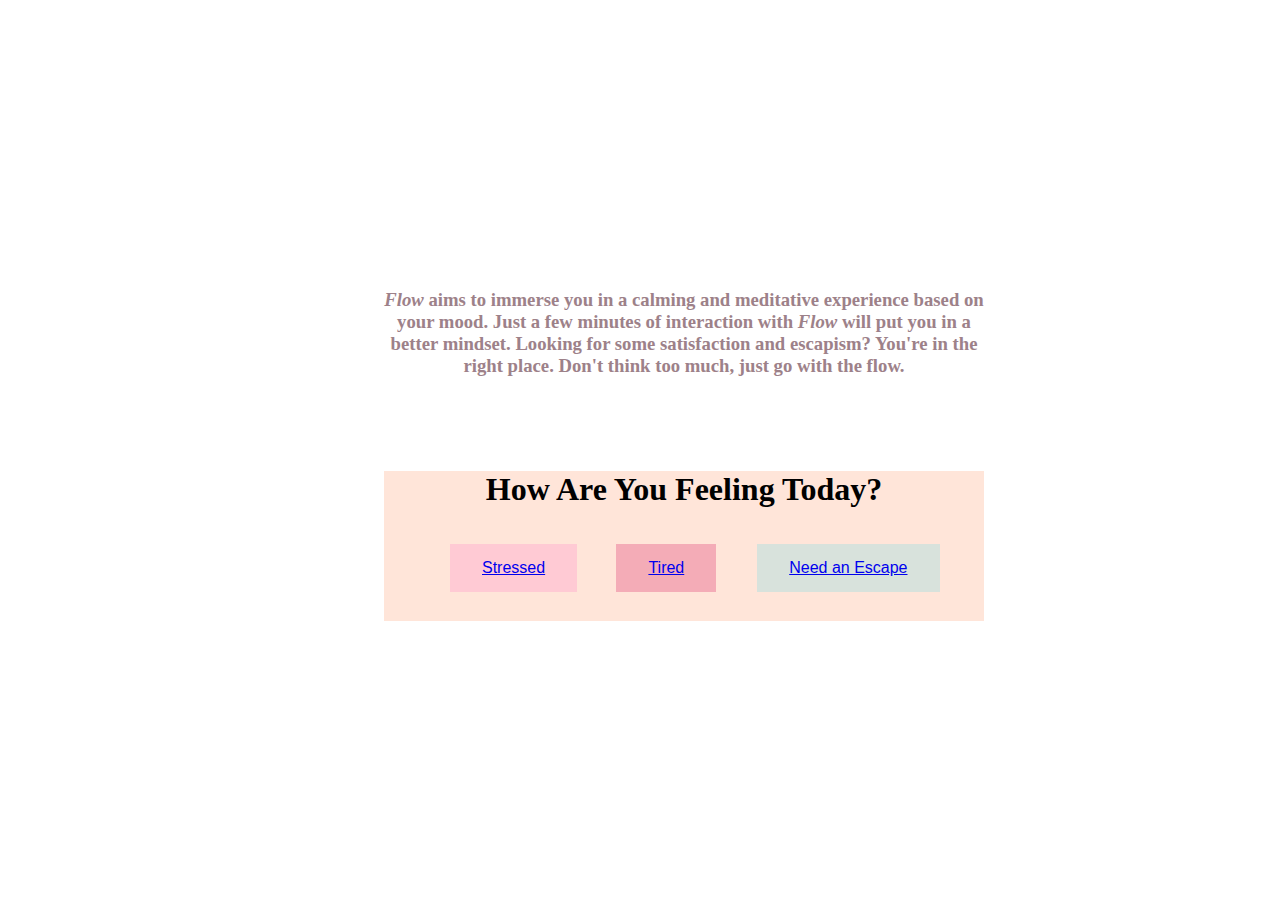
==== index.html @ 941fb288 "Initial commit" ====
<title>Flow - Home</title>
 <link rel = "stylesheet" href= "homestyle.css">
<body>
<center><h3><i>Flow</i> aims to immerse you in a calming and meditative experience based on your mood. Just a few minutes of interaction with <i>Flow</i> will put you in a better mindset. Looking for some satisfaction and escapism? You're in the right place. Don't think too much, just go with the flow.</h3>
<h1>How Are You Feeling Today?</h1></center>
		
<button class="button button1"><a href="index2.html">Stressed</button>
	<button class="button button2"><a href="index3.html">Tired</button>
		<button class="button button3"><a href="index4.html">Need an Escape</button>
---- homestyle.css ----
body {
  background-image: url('HomePageBG.gif');
    background-size: cover;
    
  
    
    height: 100vh;
    padding:0;
    margin:0;
}

h3{
	position: absolute;
	top: 30%;
	left: 30%;
	width: 600px;
	height: 100px;
	color: #9d8189;
	
  }
  .button {
  border: none;
  color: white;
  padding: 15px 32px;
  text-align: center;
  text-decoration: none;
  display: inline-block;
  font-size: 16px;
  margin: 4px 2px;
  cursor: pointer;
}

.button1 {
	position: absolute;
	background-color: #ffcad4;
	top: 60%;
	left: 35%;
	z-index: 30;
} 

.button2 {background-color: #f4acb7;
position: absolute;
	top: 60%;
	left: 48%;
z-index: 30;
} 
.button3 {background-color: #d8e2dc;
position: absolute;
	top: 60%;
	left: 59%;
z-index: 30;
} 
h1{
position: absolute;
	width: 600px;
	height: 150px;
	left: 30%;
	top: 50%;
	background-color: #ffe5d9;
	text-align: center;  
z-index: 20;

}
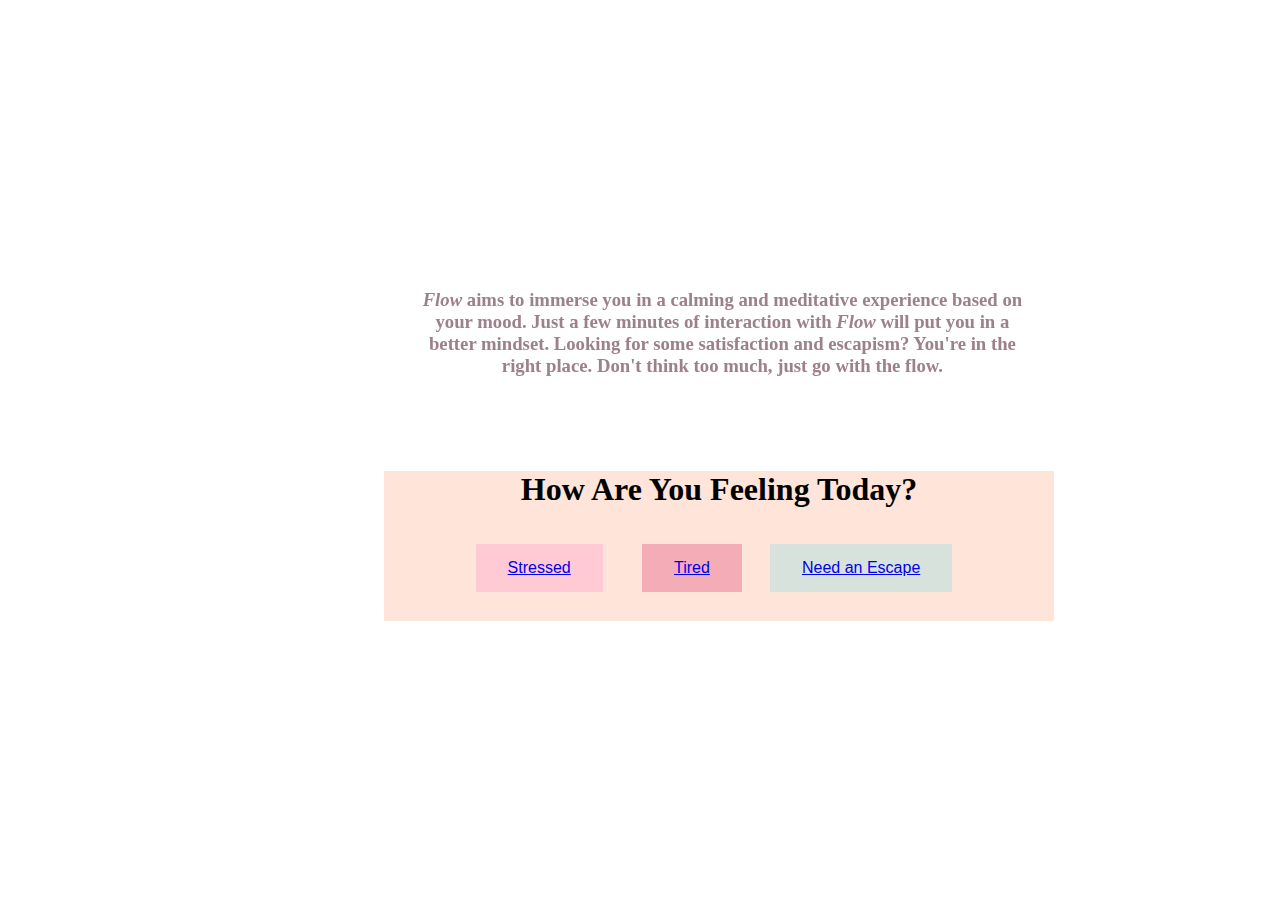
==== commit cc5267fb: "update" ====
--- a/index.html
+++ b/index.html
@@ -3,10 +3,15 @@
 <body>
 <center><h3><i>Flow</i> aims to immerse you in a calming and meditative experience based on your mood. Just a few minutes of interaction with <i>Flow</i> will put you in a better mindset. Looking for some satisfaction and escapism? You're in the right place. Don't think too much, just go with the flow.</h3>
 <h1>How Are You Feeling Today?</h1></center>
+	
+	
+  <div><button class="button button1"><a href="index2.html">Stressed</button></div>
+  <div><button class="button button2"><a href="index3.html">Tired</button></div>
+  <div><button class="button button3"><a href="index4.html">Need an Escape</button></div>
+
+
+	
 		
-<button class="button button1"><a href="index2.html">Stressed</button>
-	<button class="button button2"><a href="index3.html">Tired</button>
-		<button class="button button3"><a href="index4.html">Need an Escape</button>
 
 
 
--- a/homestyle.css
+++ b/homestyle.css
@@ -10,13 +10,14 @@
 }
 
 h3{
-	position: absolute;
+	position: fixed;
 	top: 30%;
-	left: 30%;
+	left: 33%;
 	width: 600px;
 	height: 100px;
 	color: #9d8189;
-	
+	animation: fadeIn 2s ease-in;
+	text-align: center;
   }
   .button {
   border: none;
@@ -34,31 +35,57 @@
 	position: absolute;
 	background-color: #ffcad4;
 	top: 60%;
-	left: 35%;
+	left: 37%;
 	z-index: 30;
+	animation: button 3s ease-in;
 } 
+.button1:hover {
+  background-color: #fcffd9;
+  color: white;
+}
 
 .button2 {background-color: #f4acb7;
 position: absolute;
 	top: 60%;
-	left: 48%;
+	left: 50%;
 z-index: 30;
+animation: button 3s ease-in;
 } 
+.button2:hover {
+  background-color: #fcffd9;
+  color: white;
+}
 .button3 {background-color: #d8e2dc;
-position: absolute;
+position: fixed;
 	top: 60%;
-	left: 59%;
+	left: 60%;
 z-index: 30;
+animation: button 3s ease-in;
 } 
+.button3:hover {
+  background-color: #fcffd9;
+  color: white;
+}
 h1{
-position: absolute;
-	width: 600px;
+position: fixed;
+	width: 670px;
 	height: 150px;
 	left: 30%;
 	top: 50%;
 	background-color: #ffe5d9;
-	text-align: center;  
+	text-align: center; 
+	float: center; 
 z-index: 20;
+animation: button 3s ease-in;
 
 }
+@keyframes fadeIn {
+  0%   { opacity: 0; }
+  100% { opacity: 1; }
+}
+@keyframes button {
+  0%   { opacity: 0; }
+  20% { opacity: 0; }
+  100% { opacity: 1; }
+}
 
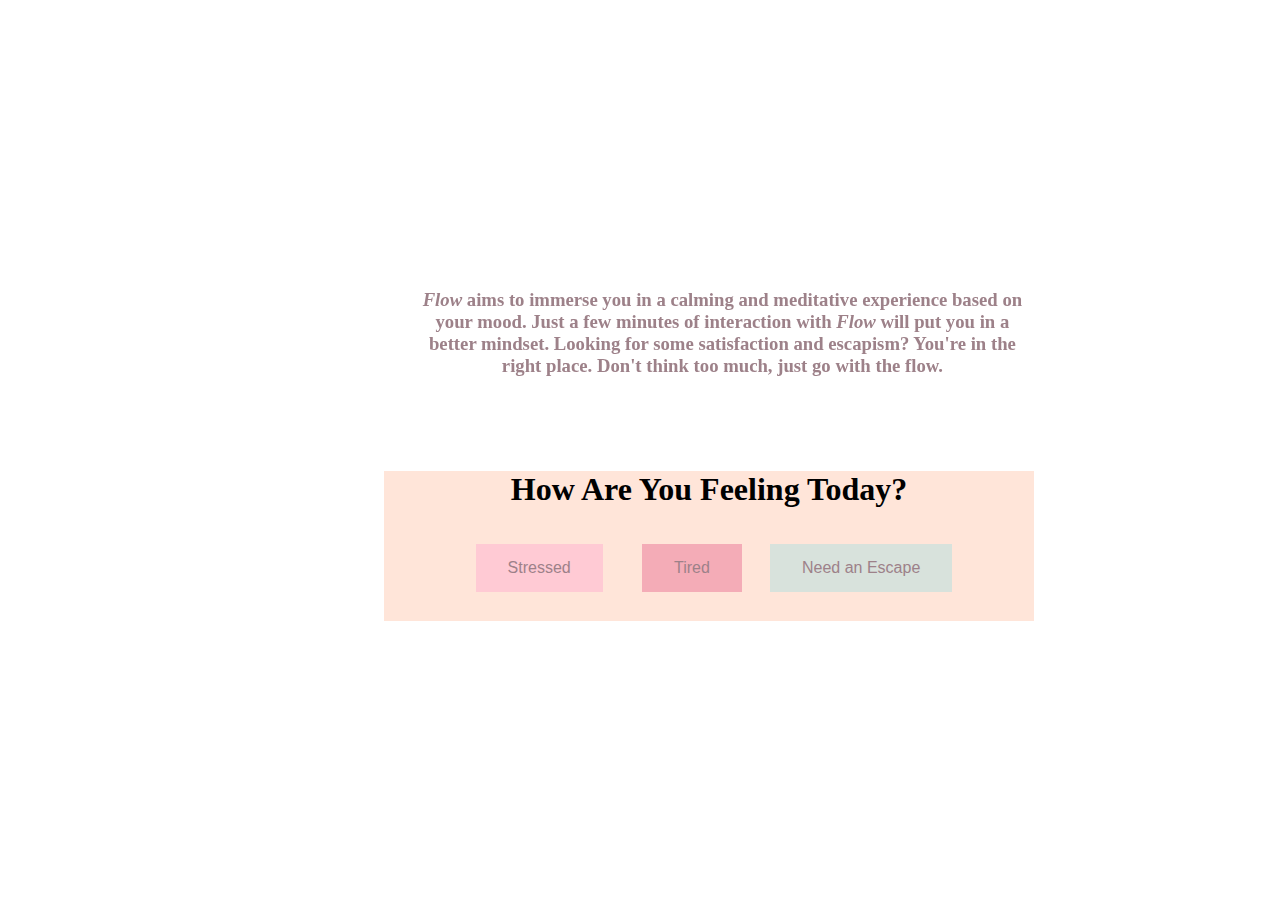
==== commit eec9fcf1: "Update" ====
--- a/index.html
+++ b/index.html
@@ -1,13 +1,22 @@
+<head>
 <title>Flow - Home</title>
  <link rel = "stylesheet" href= "homestyle.css">
+</head>
 <body>
+	<div style="min-width: 1000px; margin: 0 auto;">
+
+
 <center><h3><i>Flow</i> aims to immerse you in a calming and meditative experience based on your mood. Just a few minutes of interaction with <i>Flow</i> will put you in a better mindset. Looking for some satisfaction and escapism? You're in the right place. Don't think too much, just go with the flow.</h3>
+</center>
+
 <h1>How Are You Feeling Today?</h1></center>
-	
-	
-  <div><button class="button button1"><a href="index2.html">Stressed</button></div>
-  <div><button class="button button2"><a href="index3.html">Tired</button></div>
-  <div><button class="button button3"><a href="index4.html">Need an Escape</button></div>
+
+
+  <div><button class = "button button1" onclick="parent.location='index2.html'">Stressed</button></div>
+  <div><button class = "button button2" onclick="parent.location='index3.html'">Tired</button></div>
+  <div><button class = "button button3" onclick="parent.location='index4.html'">Need an Escape</button></div>
+</div>
+</body>
 
 
 	
--- a/homestyle.css
+++ b/homestyle.css
@@ -1,5 +1,5 @@
 body {
-  background-image: url('HomePageBG.gif');
+  background-image: url('HomePage.gif');
     background-size: cover;
     
   
@@ -19,9 +19,10 @@
 	animation: fadeIn 2s ease-in;
 	text-align: center;
   }
+  
   .button {
   border: none;
-  color: white;
+  color: #9d8189;
   padding: 15px 32px;
   text-align: center;
   text-decoration: none;
@@ -41,7 +42,7 @@
 } 
 .button1:hover {
   background-color: #fcffd9;
-  color: white;
+  color: #9d8189;
 }
 
 .button2 {background-color: #f4acb7;
@@ -53,7 +54,7 @@
 } 
 .button2:hover {
   background-color: #fcffd9;
-  color: white;
+  color: #9d8189;
 }
 .button3 {background-color: #d8e2dc;
 position: fixed;
@@ -64,11 +65,15 @@
 } 
 .button3:hover {
   background-color: #fcffd9;
-  color: white;
+  color: #9d8189;
+}
+
+.button1, .button2, .button3 {
+  display: inline-block;
 }
 h1{
 position: fixed;
-	width: 670px;
+	width: 650px;
 	height: 150px;
 	left: 30%;
 	top: 50%;
@@ -89,3 +94,4 @@
   100% { opacity: 1; }
 }
 
+
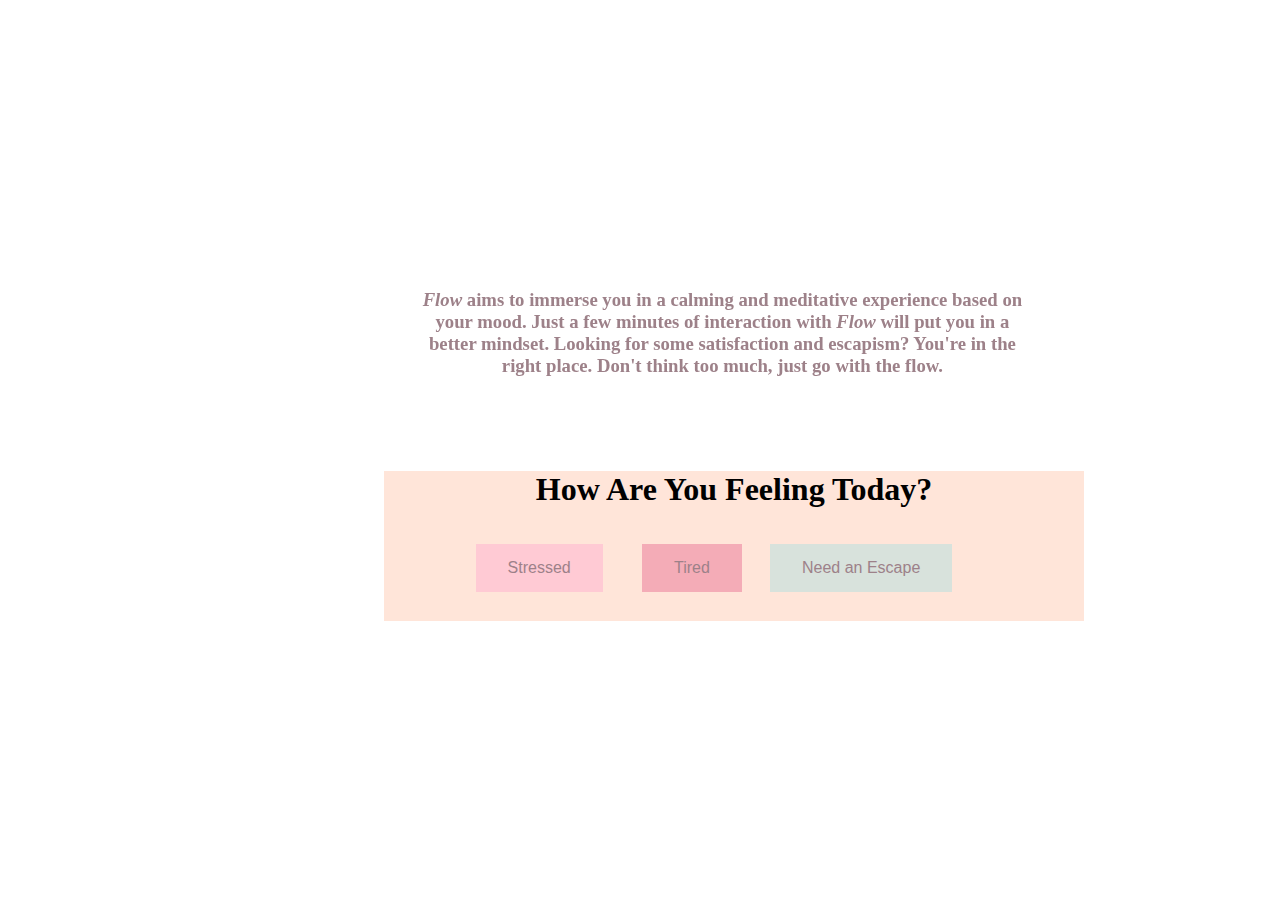
==== commit d43e235c: "4" ====
--- a/index.html
+++ b/index.html
@@ -1,6 +1,7 @@
 <head>
 <title>Flow - Home</title>
  <link rel = "stylesheet" href= "homestyle.css">
+ <meta name="viewport" content="width=device-width, initial-scale=1.0">
 </head>
 <body>
 	<div style="min-width: 1000px; margin: 0 auto;">
--- a/homestyle.css
+++ b/homestyle.css
@@ -70,10 +70,11 @@
 
 .button1, .button2, .button3 {
   display: inline-block;
+   max-width: 200px;
 }
 h1{
 position: fixed;
-	width: 650px;
+	width: 700px;
 	height: 150px;
 	left: 30%;
 	top: 50%;
@@ -82,6 +83,7 @@
 	float: center; 
 z-index: 20;
 animation: button 3s ease-in;
+max-width: 700px;
 
 }
 @keyframes fadeIn {
@@ -94,4 +96,7 @@
   100% { opacity: 1; }
 }
 
+* {
+  box-sizing: border-box;
+}
 
